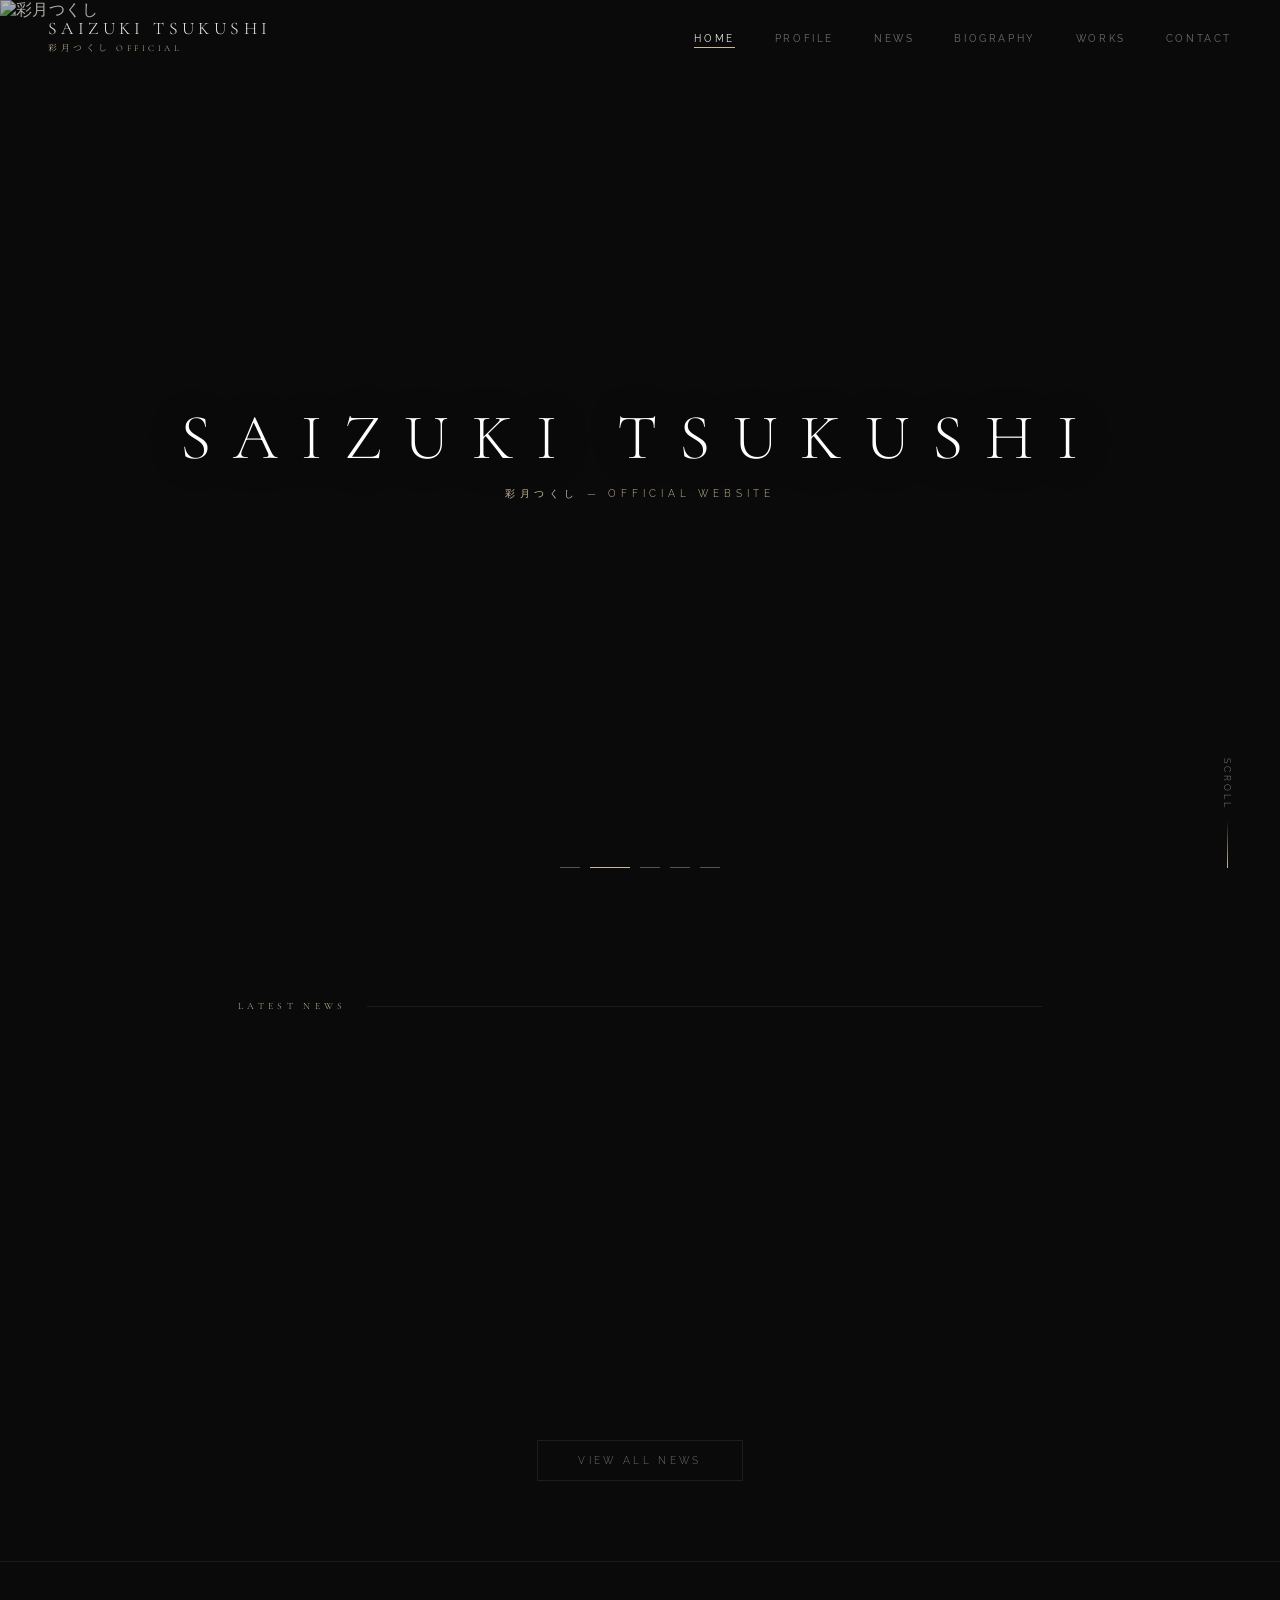
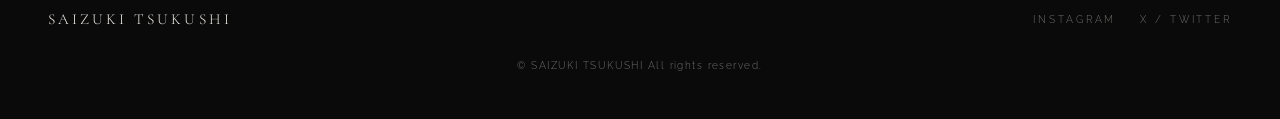
==== index.html @ 2ef1adde "Initial commit" ====
<!DOCTYPE html>
<html lang="ja">
<head>
  <meta charset="UTF-8">
  <meta name="viewport" content="width=device-width, initial-scale=1.0">

  <title>SAIZUKI TSUKUSHI Official Website | 彩月つくし</title>
  <meta name="description" content="彩月つくし（さいづきつくし）オフィシャルウェブサイト。元宝塚歌劇団雪組。女優・タレントとして舞台・映像・MC・講演など幅広く活動中。出演依頼はこちら。">
  <meta name="keywords" content="彩月つくし,さいづきつくし,SAIZUKI TSUKUSHI,宝塚,女優,タレント,舞台,雪組">
  <meta name="author" content="SAIZUKI TSUKUSHI">
  <meta property="og:type" content="website">
  <meta property="og:url" content="https://saizuki.com/">
  <meta property="og:title" content="SAIZUKI TSUKUSHI Official Website | 彩月つくし">
  <meta property="og:description" content="彩月つくし（さいづきつくし）オフィシャルウェブサイト。元宝塚歌劇団雪組・女優。">
  <meta property="og:image" content="https://saizuki.com/images/og-image.jpg">
  <meta property="twitter:card" content="summary_large_image">
  <meta property="twitter:site" content="@saizuki_tsukushi">

  <link rel="canonical" href="https://saizuki.com/">
  <link rel="icon" type="image/svg+xml" href="images/favicon.svg">

  <link rel="stylesheet" href="css/style.css">
  <style>
    /* ── HOME — Carousel ── */
    body { overflow-x: hidden; }

    .carousel {
      position: relative;
      width: 100vw;
      height: 100svh;
      overflow: hidden;
    }
    .carousel-slide {
      position: absolute;
      inset: 0;
      opacity: 0;
      transition: opacity 1.4s ease;
    }
    .carousel-slide.active { opacity: 1; }
    .carousel-slide img {
      width: 100%;
      height: 100%;
      object-fit: cover;
      object-position: center top;
      /* Scale animation for depth */
      transform: scale(1.06);
      transition: transform 7s ease;
    }
    .carousel-slide.active img { transform: scale(1); }

    /* Overlay gradient */
    .carousel::after {
      content: '';
      position: absolute;
      inset: 0;
      background:
        linear-gradient(to bottom,
          rgba(10,10,10,0.3) 0%,
          transparent 30%,
          transparent 60%,
          rgba(10,10,10,0.75) 100%);
      pointer-events: none;
      z-index: 2;
    }

    /* Centre logo */
    .carousel-logo {
      position: absolute;
      inset: 0;
      z-index: 3;
      display: flex;
      flex-direction: column;
      align-items: center;
      justify-content: center;
      gap: 12px;
      text-align: center;
      pointer-events: none;
      animation: logofade 2s ease forwards;
    }
    @keyframes logofade {
      from { opacity: 0; transform: translateY(16px); }
      to   { opacity: 1; transform: translateY(0); }
    }
    .carousel-logo-main {
      font-family: var(--font-display);
      font-weight: 300;
      font-size: clamp(2.2rem, 5vw, 4rem);
      letter-spacing: 0.35em;
      color: #fff;
      text-shadow: 0 2px 40px rgba(0,0,0,0.4);
    }
    .carousel-logo-sub {
      font-size: 0.6rem;
      letter-spacing: 0.5em;
      color: var(--accent);
      text-transform: uppercase;
    }

    /* Dot indicators */
    .carousel-dots {
      position: absolute;
      bottom: 32px;
      left: 50%;
      transform: translateX(-50%);
      z-index: 4;
      display: flex;
      gap: 10px;
    }
    .carousel-dot {
      width: 20px; height: 1px;
      background: rgba(255,255,255,0.3);
      cursor: pointer;
      transition: background 0.3s, width 0.3s;
    }
    .carousel-dot.active {
      width: 40px;
      background: var(--accent);
    }

    /* Scroll hint */
    .scroll-hint {
      position: absolute;
      bottom: 32px;
      right: 48px;
      z-index: 4;
      display: flex;
      flex-direction: column;
      align-items: center;
      gap: 10px;
      animation: pulse 2.5s ease infinite;
    }
    .scroll-hint span {
      font-size: 0.55rem;
      letter-spacing: 0.35em;
      color: rgba(255,255,255,0.5);
      writing-mode: vertical-rl;
      text-transform: uppercase;
    }
    .scroll-hint-line {
      width: 1px;
      height: 48px;
      background: linear-gradient(to bottom, transparent, var(--accent));
    }
    @keyframes pulse {
      0%, 100% { opacity: 0.5; }
      50%       { opacity: 1; }
    }

    /* ── NEWS preview section ── */
    .home-news {
      padding: 100px 48px 80px;
      max-width: 900px;
      margin: 0 auto;
    }
    .news-list { display: flex; flex-direction: column; }
    .news-item {
      display: grid;
      grid-template-columns: 140px 1fr;
      gap: 24px;
      padding: 28px 0;
      border-bottom: 1px solid var(--border);
      transition: opacity 0.3s;
    }
    .news-item:hover { opacity: 0.7; }
    .news-date {
      font-size: 0.65rem;
      letter-spacing: 0.15em;
      color: var(--text-muted);
      padding-top: 3px;
    }
    .news-cat {
      display: inline-block;
      font-size: 0.5rem;
      letter-spacing: 0.25em;
      text-transform: uppercase;
      border: 1px solid var(--accent);
      color: var(--accent);
      padding: 2px 8px;
      margin-bottom: 8px;
    }
    .news-title {
      font-size: 0.85rem;
      font-weight: 300;
      letter-spacing: 0.05em;
      line-height: 1.7;
    }

    .view-more-wrap {
      text-align: center;
      margin-top: 56px;
    }
    .btn-outline {
      display: inline-block;
      font-size: 0.6rem;
      letter-spacing: 0.35em;
      text-transform: uppercase;
      border: 1px solid var(--border);
      padding: 14px 40px;
      color: var(--text-muted);
      transition: border-color 0.3s, color 0.3s;
    }
    .btn-outline:hover {
      border-color: var(--accent);
      color: var(--accent);
    }

    @media (max-width: 768px) {
      .carousel-logo-main { font-size: clamp(1.8rem, 8vw, 2.5rem); }
      .scroll-hint { display: none; }
      .home-news { padding: 60px 24px; }
      .news-item { grid-template-columns: 1fr; gap: 8px; }
    }
  </style>
</head>
<body>

<!-- ── Navigation ── -->
<nav class="nav" id="nav">
  <a href="index.html" class="nav-logo">
    Saizuki Tsukushi
    <span>彩月つくし Official</span>
  </a>
  <ul class="nav-links">
    <li><a href="index.html">Home</a></li>
    <li><a href="profile.html">Profile</a></li>
    <li><a href="news.html">News</a></li>
    <li><a href="biography.html">Biography</a></li>
    <li><a href="works.html">Works</a></li>
    <li><a href="contact.html">Contact</a></li>
  </ul>
  <button class="nav-toggle" aria-label="メニュー">
    <span></span><span></span><span></span>
  </button>
</nav>

<!-- Mobile menu -->
<div class="nav-mobile">
  <a href="index.html">Home</a>
  <a href="profile.html">Profile</a>
  <a href="news.html">News</a>
  <a href="biography.html">Biography</a>
  <a href="works.html">Works</a>
  <a href="contact.html">Contact</a>
</div>

<!-- ── Hero Carousel ── -->
<section class="carousel" id="carousel">
  <!--
    ★ 写真の配置方法 ★
    images フォルダに以下のファイル名で写真を保存してください。
    推奨サイズ: 1920×1280px 以上、縦長の場合は 1280×1920px
    形式: JPG または WebP（WebPを強く推奨・ファイルサイズが小さい）

    slide01.jpg, slide02.jpg, slide03.jpg, slide04.jpg, slide05.jpg
  -->
  <div class="carousel-slide active">
    <img src="images/slide01.jpg" alt="彩月つくし" loading="eager">
  </div>
  <div class="carousel-slide">
    <img src="images/slide02.jpg" alt="彩月つくし" loading="lazy">
  </div>
  <div class="carousel-slide">
    <img src="images/slide03.jpg" alt="彩月つくし" loading="lazy">
  </div>
  <div class="carousel-slide">
    <img src="images/slide04.jpg" alt="彩月つくし" loading="lazy">
  </div>
  <div class="carousel-slide">
    <img src="images/slide05.jpg" alt="彩月つくし" loading="lazy">
  </div>

  <!-- Logo overlay -->
  <div class="carousel-logo">
    <div class="carousel-logo-main">SAIZUKI TSUKUSHI</div>
    <div class="carousel-logo-sub">彩月つくし — Official Website</div>
  </div>

  <!-- Dots -->
  <div class="carousel-dots" id="dots"></div>

  <!-- Scroll hint -->
  <div class="scroll-hint">
    <span>Scroll</span>
    <div class="scroll-hint-line"></div>
  </div>
</section>

<!-- ── News Preview ── -->
<section class="home-news">
  <p class="section-title">Latest News</p>

  <div class="news-list" id="news-preview">
    <!-- ★ ニュースは news.html と同じ配列から動的に生成されます ── -->
  </div>

  <div class="view-more-wrap fade-in">
    <a href="news.html" class="btn-outline">View All News</a>
  </div>
</section>

<!-- ── Footer ── -->
<footer>
  <div class="footer-logo">SAIZUKI TSUKUSHI</div>
  <div class="footer-sns">
    <a href="https://www.instagram.com/" target="_blank" rel="noopener">Instagram</a>
    <a href="https://twitter.com/" target="_blank" rel="noopener">X / Twitter</a>
  </div>
  <p class="footer-copy">© SAIZUKI TSUKUSHI All rights reserved.</p>
</footer>

<script src="js/main.js"></script>
<script src="js/news-data.js"></script>
<script>
  /* ── Carousel logic ── */
  const slides = document.querySelectorAll('.carousel-slide');
  const dotsWrap = document.getElementById('dots');
  let current = 0, timer;

  slides.forEach((_, i) => {
    const d = document.createElement('div');
    d.className = 'carousel-dot' + (i === 0 ? ' active' : '');
    d.addEventListener('click', () => goTo(i));
    dotsWrap.appendChild(d);
  });

  function goTo(n) {
    slides[current].classList.remove('active');
    dotsWrap.children[current].classList.remove('active');
    current = (n + slides.length) % slides.length;
    slides[current].classList.add('active');
    dotsWrap.children[current].classList.add('active');
    resetTimer();
  }

  function next() { goTo(current + 1); }

  function resetTimer() {
    clearInterval(timer);
    timer = setInterval(next, 5000);
  }
  resetTimer();

  /* ── News preview (最新3件) ── */
  if (typeof NEWS_DATA !== 'undefined') {
    const list = document.getElementById('news-preview');
    NEWS_DATA.slice(0, 3).forEach(n => {
      list.innerHTML += `
        <div class="news-item fade-in">
          <div class="news-date">${n.date}</div>
          <div>
            <span class="news-cat">${n.category}</span>
            <div class="news-title">${n.title}</div>
          </div>
        </div>`;
    });
  }
</script>
</body>
</html>
---- css/style.css ----
/* ================================================
   SAIZUKI TSUKUSHI — Official Website
   Design: Luxury Monochrome Minimalism
   Fonts: Cormorant Garamond (display) + Raleway (body)
   ================================================ */

@import url('https://fonts.googleapis.com/css2?family=Cormorant+Garamond:ital,wght@0,300;0,400;0,500;1,300;1,400&family=Raleway:wght@200;300;400;500&family=Noto+Serif+JP:wght@300;400&display=swap');

:root {
  --bg:         #0a0a0a;
  --bg-light:   #111111;
  --surface:    #161616;
  --border:     rgba(255,255,255,0.08);
  --text:       #f0ede8;
  --text-muted: rgba(240,237,232,0.45);
  --accent:     #c9b99a;
  --accent-dim: rgba(201,185,154,0.15);
  --white:      #ffffff;

  --font-display: 'Cormorant Garamond', 'Noto Serif JP', serif;
  --font-body:    'Raleway', sans-serif;

  --nav-height: 72px;
  --transition: 0.5s cubic-bezier(0.25, 0.46, 0.45, 0.94);
}

/* ── Reset ── */
*, *::before, *::after { box-sizing: border-box; margin: 0; padding: 0; }
html { scroll-behavior: smooth; font-size: 16px; }
body {
  background: var(--bg);
  color: var(--text);
  font-family: var(--font-body);
  font-weight: 300;
  letter-spacing: 0.03em;
  -webkit-font-smoothing: antialiased;
  overflow-x: hidden;
}
img { display: block; max-width: 100%; }
a { color: inherit; text-decoration: none; }
ul { list-style: none; }

/* ── Navigation ── */
.nav {
  position: fixed;
  top: 0; left: 0; right: 0;
  z-index: 1000;
  height: var(--nav-height);
  display: flex;
  align-items: center;
  justify-content: space-between;
  padding: 0 48px;
  transition: background var(--transition), backdrop-filter var(--transition);
}
.nav.scrolled {
  background: rgba(10,10,10,0.92);
  backdrop-filter: blur(12px);
  border-bottom: 1px solid var(--border);
}
.nav-logo {
  font-family: var(--font-display);
  font-weight: 300;
  font-size: 1.1rem;
  letter-spacing: 0.25em;
  text-transform: uppercase;
  color: var(--text);
}
.nav-logo span {
  display: block;
  font-size: 0.55rem;
  letter-spacing: 0.4em;
  color: var(--accent);
  margin-top: 2px;
}
.nav-links {
  display: flex;
  gap: 40px;
  align-items: center;
}
.nav-links a {
  font-size: 0.65rem;
  font-weight: 400;
  letter-spacing: 0.25em;
  text-transform: uppercase;
  color: var(--text-muted);
  transition: color 0.3s;
  position: relative;
  padding-bottom: 4px;
}
.nav-links a::after {
  content: '';
  position: absolute;
  bottom: 0; left: 0;
  width: 0; height: 1px;
  background: var(--accent);
  transition: width 0.3s;
}
.nav-links a:hover,
.nav-links a.active { color: var(--text); }
.nav-links a:hover::after,
.nav-links a.active::after { width: 100%; }

/* ── Hamburger (mobile) ── */
.nav-toggle {
  display: none;
  flex-direction: column;
  gap: 5px;
  cursor: pointer;
  padding: 8px;
  background: none;
  border: none;
}
.nav-toggle span {
  display: block;
  width: 24px; height: 1px;
  background: var(--text);
  transition: transform 0.3s, opacity 0.3s;
}
.nav-toggle.open span:nth-child(1) { transform: translateY(6px) rotate(45deg); }
.nav-toggle.open span:nth-child(2) { opacity: 0; }
.nav-toggle.open span:nth-child(3) { transform: translateY(-6px) rotate(-45deg); }

/* Mobile menu */
.nav-mobile {
  display: none;
  position: fixed;
  inset: 0;
  z-index: 999;
  background: rgba(10,10,10,0.97);
  flex-direction: column;
  align-items: center;
  justify-content: center;
  gap: 40px;
  opacity: 0;
  pointer-events: none;
  transition: opacity 0.4s;
}
.nav-mobile.open {
  opacity: 1;
  pointer-events: all;
}
.nav-mobile a {
  font-family: var(--font-display);
  font-size: 2rem;
  font-weight: 300;
  letter-spacing: 0.2em;
  color: var(--text-muted);
  transition: color 0.3s;
}
.nav-mobile a:hover { color: var(--accent); }

/* ── Page Header (inner pages) ── */
.page-header {
  padding: calc(var(--nav-height) + 80px) 48px 60px;
  border-bottom: 1px solid var(--border);
}
.page-header-en {
  font-family: var(--font-display);
  font-size: clamp(2.5rem, 6vw, 4.5rem);
  font-weight: 300;
  letter-spacing: 0.15em;
  line-height: 1;
  color: var(--text);
}
.page-header-ja {
  font-size: 0.65rem;
  letter-spacing: 0.35em;
  color: var(--accent);
  margin-top: 12px;
  text-transform: uppercase;
}

/* ── Section utility ── */
.section { padding: 80px 48px; }
.section-title {
  font-family: var(--font-display);
  font-size: 0.6rem;
  letter-spacing: 0.45em;
  color: var(--accent);
  text-transform: uppercase;
  margin-bottom: 48px;
  display: flex;
  align-items: center;
  gap: 20px;
}
.section-title::after {
  content: '';
  flex: 1;
  height: 1px;
  background: var(--border);
}

/* ── Footer ── */
footer {
  border-top: 1px solid var(--border);
  padding: 48px;
  display: flex;
  align-items: center;
  justify-content: space-between;
  flex-wrap: wrap;
  gap: 24px;
}
.footer-logo {
  font-family: var(--font-display);
  font-weight: 300;
  letter-spacing: 0.2em;
  font-size: 0.95rem;
}
.footer-sns {
  display: flex;
  gap: 24px;
}
.footer-sns a {
  font-size: 0.6rem;
  letter-spacing: 0.3em;
  text-transform: uppercase;
  color: var(--text-muted);
  transition: color 0.3s;
}
.footer-sns a:hover { color: var(--accent); }
.footer-copy {
  font-size: 0.6rem;
  letter-spacing: 0.15em;
  color: var(--text-muted);
  width: 100%;
  text-align: center;
  margin-top: 8px;
}

/* ── Fade-in animation ── */
.fade-in {
  opacity: 0;
  transform: translateY(24px);
  transition: opacity 0.8s ease, transform 0.8s ease;
}
.fade-in.visible {
  opacity: 1;
  transform: translateY(0);
}

/* ── Divider line ── */
.divider {
  width: 1px;
  height: 60px;
  background: var(--border);
  margin: 0 auto 48px;
}

/* =============================================
   RESPONSIVE
   ============================================= */
@media (max-width: 768px) {
  .nav { padding: 0 24px; }
  .nav-links { display: none; }
  .nav-toggle { display: flex; }
  .nav-mobile { display: flex; }
  .page-header { padding: calc(var(--nav-height) + 40px) 24px 40px; }
  .section { padding: 60px 24px; }
  footer { padding: 40px 24px; flex-direction: column; align-items: flex-start; }
  .footer-copy { text-align: left; }
}
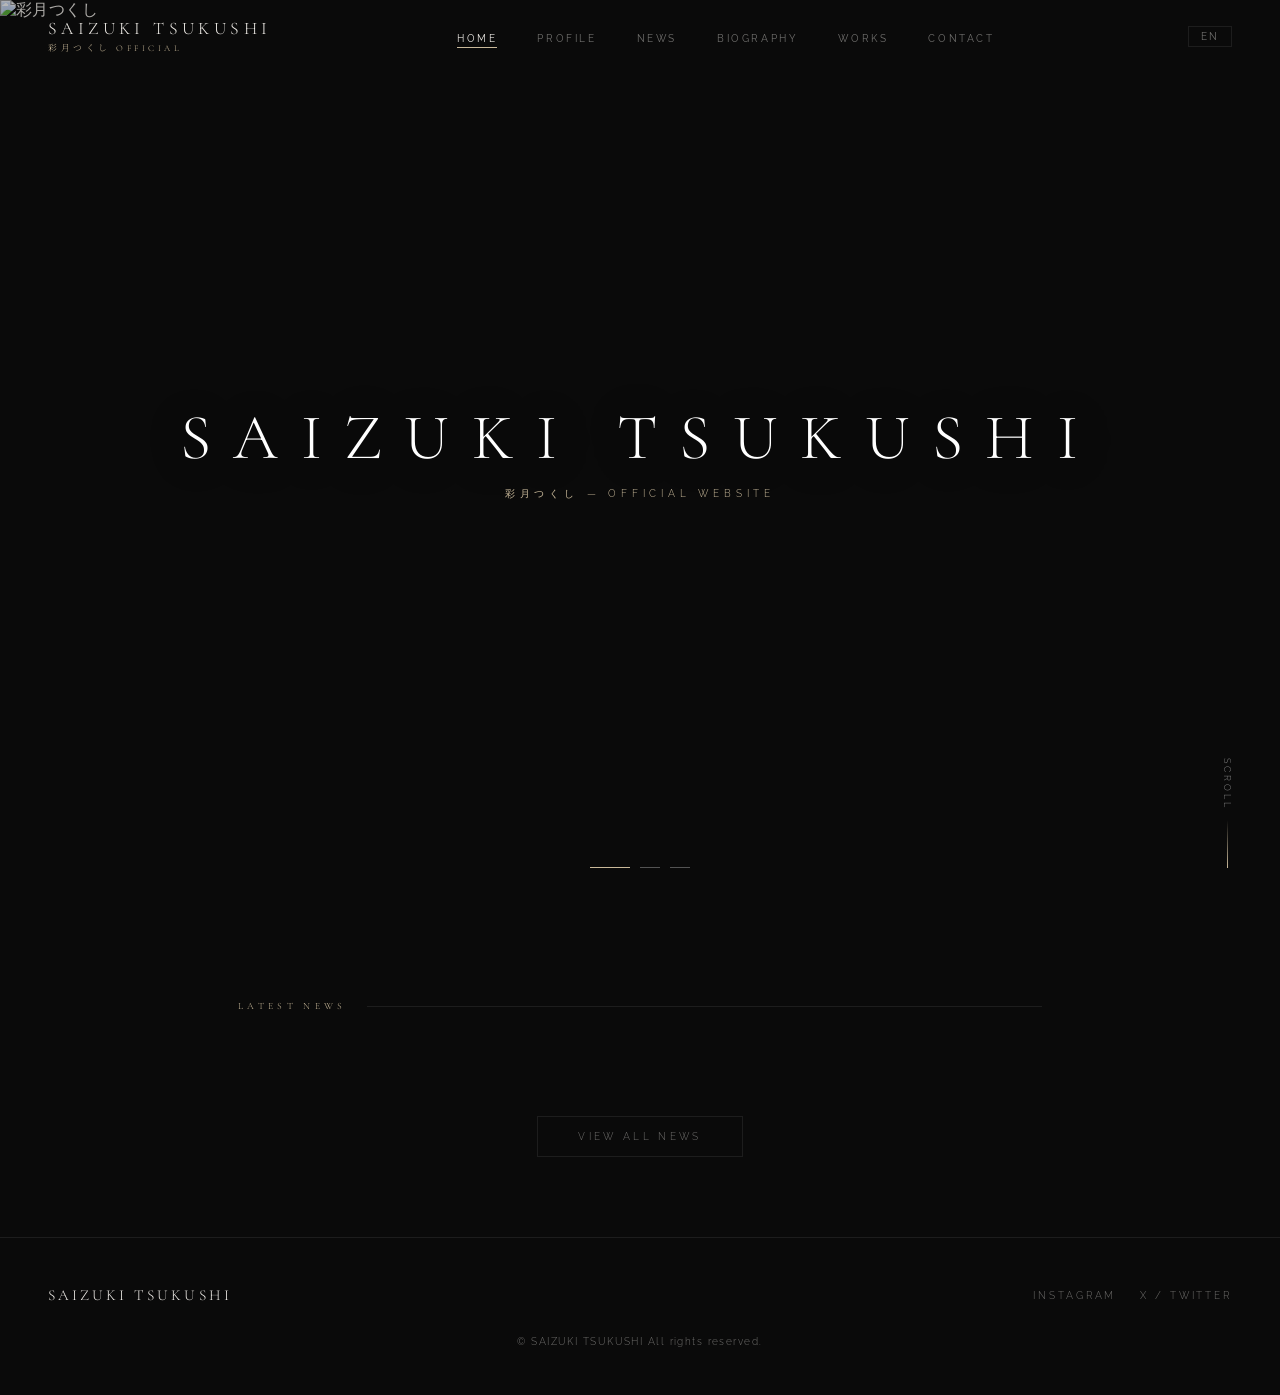
==== commit 33d8cffb: "Update carousel: 5 slides to 3 with afterimage crossfade effect - Reduce slides from 5 to 3 - Add af" ====
--- a/index.html
+++ b/index.html
@@ -14,10 +14,62 @@
   <meta property="og:description" content="彩月つくし（さいづきつくし）オフィシャルウェブサイト。元宝塚歌劇団雪組・女優。">
   <meta property="og:image" content="https://saizuki.com/images/og-image.jpg">
   <meta property="twitter:card" content="summary_large_image">
-  <meta property="twitter:site" content="@saizuki_tsukushi">
+  <meta property="twitter:site" content="@ii_tsukushi_ii">
 
   <link rel="canonical" href="https://saizuki.com/">
   <link rel="icon" type="image/svg+xml" href="images/favicon.svg">
+  <link rel="alternate" hreflang="ja" href="https://saizuki.com/">
+  <link rel="alternate" hreflang="en" href="https://saizuki.com/en/">
+  <link rel="alternate" hreflang="x-default" href="https://saizuki.com/">
+  <link rel="preconnect" href="https://fonts.googleapis.com">
+  <link rel="preconnect" href="https://fonts.gstatic.com" crossorigin>
+  <meta name="theme-color" content="#0a0a0a">
+
+  <!-- 構造化データ: Person -->
+  <script type="application/ld+json">
+  {
+    "@context": "https://schema.org",
+    "@type": "Person",
+    "name": "彩月つくし",
+    "alternateName": "SAIZUKI TSUKUSHI",
+    "url": "https://saizuki.com",
+    "jobTitle": "女優・タレント",
+    "description": "元宝塚歌劇団雪組97期生。女優・タレントとして舞台・映像・MC・講演など幅広く活動中。",
+    "affiliation": {
+      "@type": "Organization",
+      "name": "バニラ"
+    },
+    "sameAs": [
+      "https://www.instagram.com/iii_tsukushi_iii/",
+      "https://x.com/ii_tsukushi_ii"
+    ],
+    "birthPlace": {
+      "@type": "Place",
+      "name": "福岡県福岡市"
+    },
+    "alumniOf": [
+      {
+        "@type": "Organization",
+        "name": "宝塚音楽学校"
+      },
+      {
+        "@type": "CollegeOrUniversity",
+        "name": "慶應義塾大学 経済学部"
+      }
+    ]
+  }
+  </script>
+
+  <!-- 構造化データ: WebSite（サイト名での検索表示を改善） -->
+  <script type="application/ld+json">
+  {
+    "@context": "https://schema.org",
+    "@type": "WebSite",
+    "name": "彩月つくし Official Website",
+    "alternateName": "SAIZUKI TSUKUSHI Official Website",
+    "url": "https://saizuki.com"
+  }
+  </script>
 
   <link rel="stylesheet" href="css/style.css">
   <style>
@@ -34,17 +86,25 @@
       position: absolute;
       inset: 0;
       opacity: 0;
-      transition: opacity 1.4s ease;
-    }
-    .carousel-slide.active { opacity: 1; }
+      z-index: 0;
+      transition: opacity 2.5s ease;
+    }
+    .carousel-slide.active {
+      opacity: 1;
+      z-index: 1;
+    }
+    .carousel-slide.afterimage {
+      opacity: 0.4;
+      z-index: 0;
+      transition: opacity 3.5s ease;
+    }
     .carousel-slide img {
       width: 100%;
       height: 100%;
       object-fit: cover;
       object-position: center top;
-      /* Scale animation for depth */
-      transform: scale(1.06);
-      transition: transform 7s ease;
+      transform: scale(1.08);
+      transition: transform 8s ease;
     }
     .carousel-slide.active img { transform: scale(1); }
 
@@ -228,9 +288,12 @@
     <li><a href="works.html">Works</a></li>
     <li><a href="contact.html">Contact</a></li>
   </ul>
-  <button class="nav-toggle" aria-label="メニュー">
-    <span></span><span></span><span></span>
-  </button>
+  <div style="display:flex;align-items:center;gap:16px;">
+    <a href="en/index.html" class="nav-lang">EN</a>
+    <button class="nav-toggle" aria-label="メニュー">
+      <span></span><span></span><span></span>
+    </button>
+  </div>
 </nav>
 
 <!-- Mobile menu -->
@@ -241,8 +304,10 @@
   <a href="biography.html">Biography</a>
   <a href="works.html">Works</a>
   <a href="contact.html">Contact</a>
+  <a href="en/index.html" style="font-size:0.9rem;color:var(--accent);margin-top:20px;">English</a>
 </div>
 
+<main>
 <!-- ── Hero Carousel ── -->
 <section class="carousel" id="carousel">
   <!--
@@ -251,7 +316,7 @@
     推奨サイズ: 1920×1280px 以上、縦長の場合は 1280×1920px
     形式: JPG または WebP（WebPを強く推奨・ファイルサイズが小さい）
 
-    slide01.jpg, slide02.jpg, slide03.jpg, slide04.jpg, slide05.jpg
+    slide01.jpg, slide02.jpg, slide03.jpg
   -->
   <div class="carousel-slide active">
     <img src="images/slide01.jpg" alt="彩月つくし" loading="eager">
@@ -261,12 +326,6 @@
   </div>
   <div class="carousel-slide">
     <img src="images/slide03.jpg" alt="彩月つくし" loading="lazy">
-  </div>
-  <div class="carousel-slide">
-    <img src="images/slide04.jpg" alt="彩月つくし" loading="lazy">
-  </div>
-  <div class="carousel-slide">
-    <img src="images/slide05.jpg" alt="彩月つくし" loading="lazy">
   </div>
 
   <!-- Logo overlay -->
@@ -298,12 +357,14 @@
   </div>
 </section>
 
+</main>
+
 <!-- ── Footer ── -->
 <footer>
   <div class="footer-logo">SAIZUKI TSUKUSHI</div>
   <div class="footer-sns">
-    <a href="https://www.instagram.com/" target="_blank" rel="noopener">Instagram</a>
-    <a href="https://twitter.com/" target="_blank" rel="noopener">X / Twitter</a>
+    <a href="https://www.instagram.com/iii_tsukushi_iii/" target="_blank" rel="noopener">Instagram</a>
+    <a href="https://x.com/ii_tsukushi_ii" target="_blank" rel="noopener">X / Twitter</a>
   </div>
   <p class="footer-copy">© SAIZUKI TSUKUSHI All rights reserved.</p>
 </footer>
@@ -311,7 +372,7 @@
 <script src="js/main.js"></script>
 <script src="js/news-data.js"></script>
 <script>
-  /* ── Carousel logic ── */
+  /* ── Carousel logic (残像クロスフェード) ── */
   const slides = document.querySelectorAll('.carousel-slide');
   const dotsWrap = document.getElementById('dots');
   let current = 0, timer;
@@ -324,11 +385,24 @@
   });
 
   function goTo(n) {
-    slides[current].classList.remove('active');
-    dotsWrap.children[current].classList.remove('active');
+    const prev = current;
     current = (n + slides.length) % slides.length;
+    if (prev === current) return;
+
+    /* 前のスライドを残像状態にする */
+    slides[prev].classList.remove('active');
+    slides[prev].classList.add('afterimage');
+    dotsWrap.children[prev].classList.remove('active');
+
+    /* 新しいスライドをアクティブにする */
     slides[current].classList.add('active');
     dotsWrap.children[current].classList.add('active');
+
+    /* 残像を徐々に消す */
+    setTimeout(() => {
+      slides[prev].classList.remove('afterimage');
+    }, 3500);
+
     resetTimer();
   }
 
@@ -336,7 +410,7 @@
 
   function resetTimer() {
     clearInterval(timer);
-    timer = setInterval(next, 5000);
+    timer = setInterval(next, 6000);
   }
   resetTimer();
 
--- a/css/style.css
+++ b/css/style.css
@@ -87,6 +87,23 @@
   position: relative;
   padding-bottom: 4px;
 }
+/* Language switcher */
+.nav-lang {
+  font-size: 0.6rem;
+  font-weight: 400;
+  letter-spacing: 0.2em;
+  text-transform: uppercase;
+  color: var(--text-muted);
+  border: 1px solid var(--border);
+  padding: 4px 12px;
+  transition: border-color 0.3s, color 0.3s;
+  margin-left: 8px;
+}
+.nav-lang:hover {
+  border-color: var(--accent);
+  color: var(--accent);
+}
+
 .nav-links a::after {
   content: '';
   position: absolute;
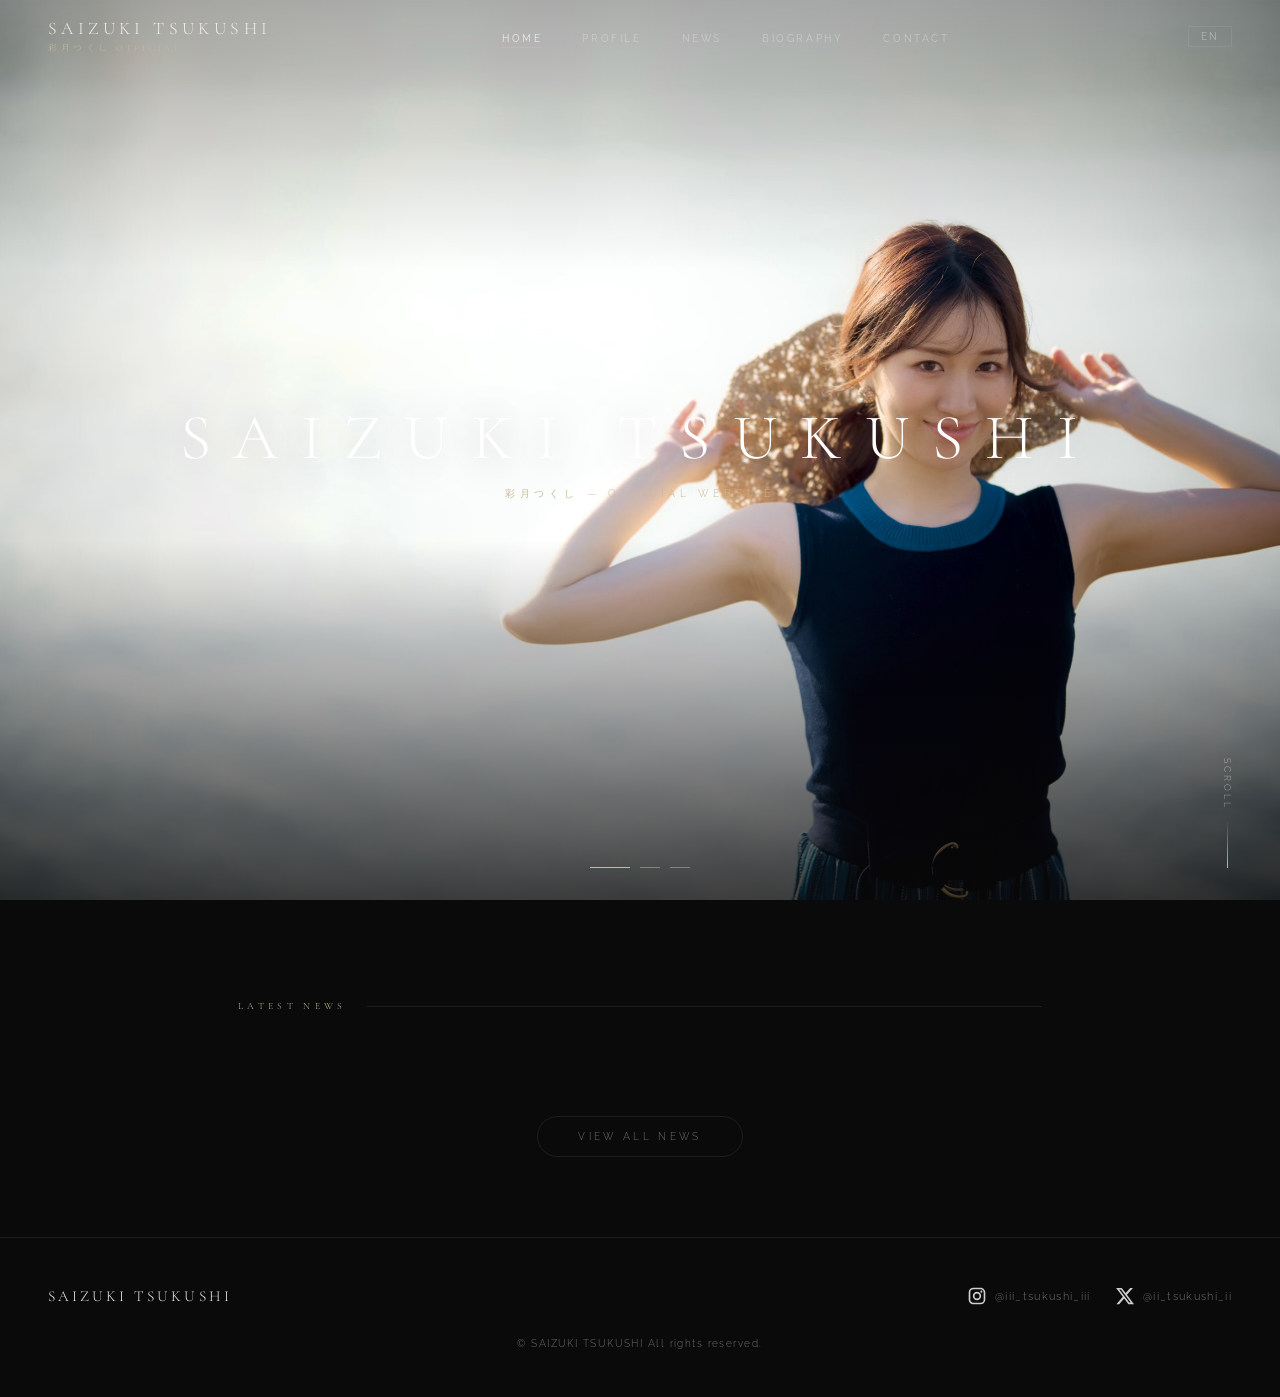
==== commit 6be8131d: "Migrate canonical URLs to www and update site content - Switch all canonical/OGP/hreflang URLs from " ====
--- a/index.html
+++ b/index.html
@@ -9,18 +9,18 @@
   <meta name="keywords" content="彩月つくし,さいづきつくし,SAIZUKI TSUKUSHI,宝塚,女優,タレント,舞台,雪組">
   <meta name="author" content="SAIZUKI TSUKUSHI">
   <meta property="og:type" content="website">
-  <meta property="og:url" content="https://saizuki.com/">
+  <meta property="og:url" content="https://www.saizuki.com/">
   <meta property="og:title" content="SAIZUKI TSUKUSHI Official Website | 彩月つくし">
   <meta property="og:description" content="彩月つくし（さいづきつくし）オフィシャルウェブサイト。元宝塚歌劇団雪組・女優。">
-  <meta property="og:image" content="https://saizuki.com/images/og-image.jpg">
+  <meta property="og:image" content="https://www.saizuki.com/images/og-image.jpg">
   <meta property="twitter:card" content="summary_large_image">
   <meta property="twitter:site" content="@ii_tsukushi_ii">
 
-  <link rel="canonical" href="https://saizuki.com/">
+  <link rel="canonical" href="https://www.saizuki.com/">
   <link rel="icon" type="image/svg+xml" href="images/favicon.svg">
-  <link rel="alternate" hreflang="ja" href="https://saizuki.com/">
-  <link rel="alternate" hreflang="en" href="https://saizuki.com/en/">
-  <link rel="alternate" hreflang="x-default" href="https://saizuki.com/">
+  <link rel="alternate" hreflang="ja" href="https://www.saizuki.com/">
+  <link rel="alternate" hreflang="en" href="https://www.saizuki.com/en/">
+  <link rel="alternate" hreflang="x-default" href="https://www.saizuki.com/">
   <link rel="preconnect" href="https://fonts.googleapis.com">
   <link rel="preconnect" href="https://fonts.gstatic.com" crossorigin>
   <meta name="theme-color" content="#0a0a0a">
@@ -32,7 +32,7 @@
     "@type": "Person",
     "name": "彩月つくし",
     "alternateName": "SAIZUKI TSUKUSHI",
-    "url": "https://saizuki.com",
+    "url": "https://www.saizuki.com",
     "jobTitle": "女優・タレント",
     "description": "元宝塚歌劇団雪組97期生。女優・タレントとして舞台・映像・MC・講演など幅広く活動中。",
     "affiliation": {
@@ -67,7 +67,7 @@
     "@type": "WebSite",
     "name": "彩月つくし Official Website",
     "alternateName": "SAIZUKI TSUKUSHI Official Website",
-    "url": "https://saizuki.com"
+    "url": "https://www.saizuki.com"
   }
   </script>
 
@@ -79,7 +79,7 @@
     .carousel {
       position: relative;
       width: 100vw;
-      height: 100svh;
+      height: min(100svh, 100vh);
       overflow: hidden;
     }
     .carousel-slide {
@@ -265,6 +265,8 @@
     }
 
     @media (max-width: 768px) {
+      .carousel-slide img { object-position: center center !important; }
+      .carousel-slide:nth-child(1) img { object-position: 70% 30% !important; }
       .carousel-logo-main { font-size: clamp(1.8rem, 8vw, 2.5rem); }
       .scroll-hint { display: none; }
       .home-news { padding: 60px 24px; }
@@ -285,7 +287,6 @@
     <li><a href="profile.html">Profile</a></li>
     <li><a href="news.html">News</a></li>
     <li><a href="biography.html">Biography</a></li>
-    <li><a href="works.html">Works</a></li>
     <li><a href="contact.html">Contact</a></li>
   </ul>
   <div style="display:flex;align-items:center;gap:16px;">
@@ -302,7 +303,6 @@
   <a href="profile.html">Profile</a>
   <a href="news.html">News</a>
   <a href="biography.html">Biography</a>
-  <a href="works.html">Works</a>
   <a href="contact.html">Contact</a>
   <a href="en/index.html" style="font-size:0.9rem;color:var(--accent);margin-top:20px;">English</a>
 </div>
@@ -363,8 +363,8 @@
 <footer>
   <div class="footer-logo">SAIZUKI TSUKUSHI</div>
   <div class="footer-sns">
-    <a href="https://www.instagram.com/iii_tsukushi_iii/" target="_blank" rel="noopener">Instagram</a>
-    <a href="https://x.com/ii_tsukushi_ii" target="_blank" rel="noopener">X / Twitter</a>
+    <a href="https://www.instagram.com/iii_tsukushi_iii/" target="_blank" rel="noopener"><img src="images/instagram-logo.svg" alt="Instagram" width="24" height="24"><span>@iii_tsukushi_iii</span></a>
+    <a href="https://x.com/ii_tsukushi_ii" target="_blank" rel="noopener"><img src="images/x-logo.svg" alt="X" width="24" height="24"><span>@ii_tsukushi_ii</span></a>
   </div>
   <p class="footer-copy">© SAIZUKI TSUKUSHI All rights reserved.</p>
 </footer>
--- a/css/style.css
+++ b/css/style.css
@@ -117,6 +117,26 @@
 .nav-links a:hover::after,
 .nav-links a.active::after { width: 100%; }
 
+.btn-outline {
+  display: inline-flex;
+  align-items: center;
+  justify-content: center;
+  font-size: 0.85rem;
+  letter-spacing: 0.12em;
+  text-transform: none;
+  border: 1px solid var(--border);
+  border-radius: 999px;
+  padding: 14px 40px;
+  color: var(--text);
+  background: transparent;
+  transition: border-color 0.3s, color 0.3s, background 0.3s;
+}
+.btn-outline:hover {
+  border-color: var(--accent);
+  color: var(--accent);
+  background: rgba(201,185,154,0.08);
+}
+
 /* ── Hamburger (mobile) ── */
 .nav-toggle {
   display: none;
@@ -228,13 +248,24 @@
   gap: 24px;
 }
 .footer-sns a {
-  font-size: 0.6rem;
-  letter-spacing: 0.3em;
-  text-transform: uppercase;
+  display: inline-flex;
+  align-items: center;
+  gap: 8px;
+  font-size: 0.7rem;
+  letter-spacing: 0.12em;
+  text-transform: none;
   color: var(--text-muted);
   transition: color 0.3s;
 }
 .footer-sns a:hover { color: var(--accent); }
+.footer-sns a img {
+  display: block;
+  width: 20px;
+  height: 20px;
+  opacity: 0.8;
+  transition: opacity 0.3s;
+}
+.footer-sns a:hover img { opacity: 1; }
 .footer-copy {
   font-size: 0.6rem;
   letter-spacing: 0.15em;
